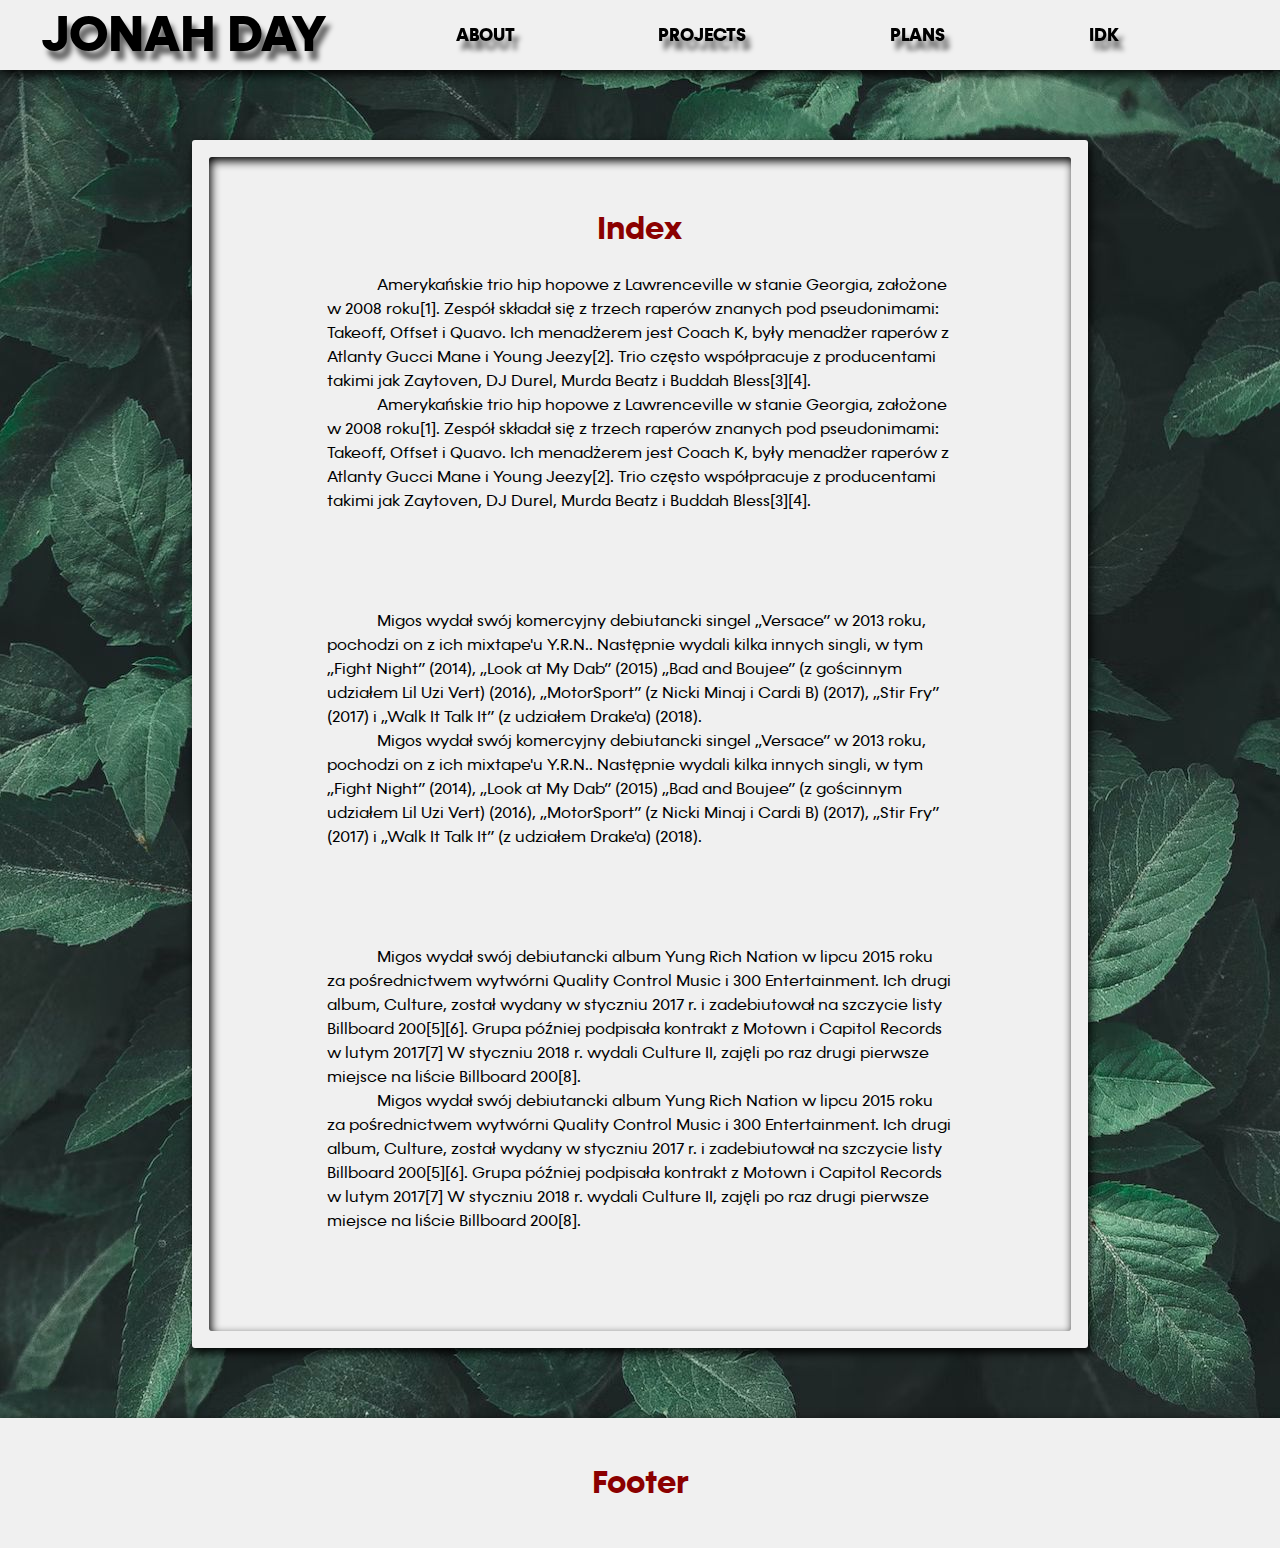
==== index.html @ 04c16305 "Reformatted styles and rough breakpoints for tablet" ====
<!DOCTYPE html>
<html lang="en">

<head>
  <meta charset="UTF-8">
  <meta http-equiv="X-UA-Compatible" content="IE=edge">
  <meta name="viewport" content="width=device-width, initial-scale=1.0, maximum-scale=1.0">
  <title>Jonah Day</title>
  <link rel="stylesheet" href="css/index-styles.css">
  <link rel="stylesheet" href="css/main-styles.css">
</head>

<body>
  <header class="main-header">
    <div class="background-layer"></div>
    <div class="menu-container">
      <ul class="menu">
        <li><a href="about.html">ABOUT</a></li>
        <li><a href="projects.html">PROJECTS</a></li>
        <li><a href="plans.html">PLANS</a></li>
        <li><a href="idk.html">IDK</a></li>
      </ul>
    </div>
    <div class="animated-cover-layer">
      <div class="animated-cover"></div>
      <div class="animated-buffer"></div>
    </div>
    <div class="animated-box-layer">
      <div class="animated-box"></div>
    </div>
    <div class="logo-container">
      <div class="logo"><a href="index.html">JONAH DAY</a></div>
    </div>
    <div class="dropdown-container">
        <button class="main-dropdown">
          <div class="drop-bar-1"></div>
          <div class="drop-bar-2"></div>
          <div class="drop-bar-3"></div>
        </button>
    </div>
  </header>  
  <div class="main-page">
    <div class="main-page-inner">
      <div class="main-page-content">
        <div class="first content-outer">
          <div class="first content-inner">
            <div class="first content">
              <h1>Index</h1>
              <p>     Amerykańskie trio hip hopowe z Lawrenceville w 
                stanie Georgia, założone w 2008 roku[1]. Zespół 
                składał się z trzech raperów znanych pod 
                pseudonimami: Takeoff, Offset i Quavo. Ich 
                menadżerem jest Coach K, były menadżer raperów 
                z Atlanty Gucci Mane i Young Jeezy[2]. Trio 
                często współpracuje z producentami takimi jak
                 Zaytoven, DJ Durel, Murda Beatz i Buddah 
                 Bless[3][4].
              </p>
              <p>     Amerykańskie trio hip hopowe z Lawrenceville w 
                stanie Georgia, założone w 2008 roku[1]. Zespół 
                składał się z trzech raperów znanych pod 
                pseudonimami: Takeoff, Offset i Quavo. Ich 
                menadżerem jest Coach K, były menadżer raperów 
                z Atlanty Gucci Mane i Young Jeezy[2]. Trio 
                często współpracuje z producentami takimi jak
                 Zaytoven, DJ Durel, Murda Beatz i Buddah 
                 Bless[3][4].
              </p>
            </div>
          </div>
        </div>  
        <div class="second content-outer">
          <div class="second content-inner">
            <div class="second content">
              <p>    Migos wydał swój komercyjny debiutancki
                 singel „Versace” w 2013 roku, pochodzi on z ich
                  mixtape'u Y.R.N.. Następnie
                   wydali kilka innych singli, w tym „Fight Night” 
                   (2014), „Look at My Dab” (2015) „Bad and Boujee” 
                   (z gościnnym udziałem Lil Uzi Vert) (2016), 
                   „MotorSport” (z Nicki Minaj i Cardi B) (2017), 
                   „Stir Fry” (2017) i „Walk It Talk It” (z 
                   udziałem Drake'a) (2018).
              </p>
              <p>     Migos wydał swój komercyjny debiutancki
                   singel „Versace” w 2013 roku, pochodzi on z ich
                    mixtape'u Y.R.N.. Następnie
                     wydali kilka innych singli, w tym „Fight Night” 
                     (2014), „Look at My Dab” (2015) „Bad and Boujee” 
                     (z gościnnym udziałem Lil Uzi Vert) (2016), 
                     „MotorSport” (z Nicki Minaj i Cardi B) (2017), 
                     „Stir Fry” (2017) i „Walk It Talk It” (z 
                     udziałem Drake'a) (2018). 
              </p>
            </div>
          </div>
        </div>  
        <div class="third content-outer">
          <div class="third content-inner">
            <div class="third content">
              <p>Migos wydał swój debiutancki album Yung Rich
                 Nation w lipcu 2015 roku za pośrednictwem 
                 wytwórni Quality Control Music i 300 Entertainment.
                  Ich drugi album, Culture, został wydany w styczniu
                   2017 r. i zadebiutował na szczycie listy Billboard 
                   200[5][6]. Grupa później podpisała kontrakt z Motown 
                   i Capitol Records w lutym 2017[7] W styczniu 2018 r. 
                   wydali Culture II, zajęli po raz drugi pierwsze 
                   miejsce na liście Billboard 200[8].
              </p>
              <p>    Migos wydał swój debiutancki album Yung Rich
                 Nation w lipcu 2015 roku za pośrednictwem 
                 wytwórni Quality Control Music i 300 Entertainment.
                  Ich drugi album, Culture, został wydany w styczniu
                   2017 r. i zadebiutował na szczycie listy Billboard 
                   200[5][6]. Grupa później podpisała kontrakt z Motown 
                   i Capitol Records w lutym 2017[7] W styczniu 2018 r. 
                   wydali Culture II, zajęli po raz drugi pierwsze 
                   miejsce na liście Billboard 200[8].
              </p>
            </div>
          </div>
        </div>  
      </div>
    </div>
  </div>  
  <footer class="main-footer">  
    <h1>Footer</h1>
  </footer>

  <script src="javascript/main-javascript.js"></script>
</body>

</html>
---- css/main-styles.css ----
* {
    margin: 0;
    padding: 0;
    box-sizing: border-box;
}

@font-face {
    font-family: sloth-extrabold;
    src: url(fonts/sloth/sloth_extrabold-webfont.woff2);
    font-display: fallback;
}

@font-face {
    font-family: sloth-light;
    src: url(fonts/sloth/sloth-light-webfont.woff2);
}

@font-face {
    font-family: sloth-regular;
    src: url(fonts/sloth/sloth-regular-webfont.woff2);
}

@font-face {
    font-family: sloth-semibold;
    src: url(fonts/sloth/sloth-semibold-webfont.woff2);
}

@font-face {
    font-family: sloth-bold;
    src: url(fonts/sloth/sloth_bold-webfont.woff2);
}


:root {

    --main-body-color: hsl(0, 0%, 94%);
    --transparent: hsl(0, 0%, 0%, 0);

    --header-text-color: hsl(0, 0%, 0%);
    --body-text-color: hsl(0, 0%, 0%);

    --main-shadow-color: hsl(0, 0%, 0%);
    --header-shadow-color: 	hsl(0, 0%, 41%);

    --header-height: 70px;
    
    --dropdown-box-width: 54px;
    transition: --dropdown-box-width 0.3s cubic-bezier(0.44, 0.21, 0, 1);
    --dropdown-buffer-width: 70px;


    --shadow-sway: 9px;
    --main-shadow: 4px;

    font-size: 16px;
}

body {
    display: flex;
    align-items: center;
    flex-direction: column;

    background: url(../images/leaves-background-light.jpg);

    font-family: "sloth-regular", "Helvatica", "Arial", sans-serif;
    font-size: 16px;
    line-height: 1.5;
}

h1 {
    font-family: "sloth-bold", "Helvatica", "Arial", sans-serif;
}

p {
    text-indent: 5ch;
}

.main-header {
    position: fixed;
    height: var(--header-height);
    width: 100%;
}

.main-header a:link {
    text-decoration: none;
    list-style: none;
    color: var(--header-text-color);
}

.main-header a:visited {
    color: var(--header-text-color);
}

.background-layer {
    display: flex;
    position: fixed;
    width: 100%;
    height: var(--header-height);
    background: var(--main-body-color);
    box-shadow: 2px var(--main-shadow) 10px var(--main-shadow-color);
}

.menu-container {
    display: flex;
    position: fixed;
    width: 100%;
    height: var(--header-height);
    align-items: center;

    z-index: 5;
}

.menu {
    width: 65%;
    display: flex;
    justify-content: space-between;
    flex-direction: row;
    align-items: center;
    margin-left: 5.5%;
}

.menu > li {
    list-style: none;
    font-family: "sloth-extrabold";
    font-size: 15px;
    text-shadow: 5px var(--shadow-sway) 5px var(--header-shadow-color);

}

.animated-cover-layer {
    display: flex;
    position: fixed;
    width: 100%;
    justify-content: right;
    align-items: center;
    height: var(--header-height);

    z-index: 10;
    pointer-events: none;
}

.animated-cover {
    width: 100%;
    height: 100%;
    margin-right: var(--dropdown-box-width);
    transition: margin-right 0.4s cubic-bezier(0.44, 0.21, 0, 1.1);

    background: var(--main-body-color);
}


.animated-buffer {
    width: var(--dropdown-buffer-width);
}

.animated-box-layer {
    display: flex;
    position: fixed;
    width: 100%;
    justify-content: right;
    align-items: center;
    height: var(--header-height);

    z-index: 15;
    pointer-events: none;
}

.animated-box {
    width: var(--dropdown-box-width);
    transition: width 0.4s cubic-bezier(0.44, 0.21, 0, 1);
    height: 46px;
    margin-right: 45px;
    margin-left: 12px;
    border-radius: 3px;
    
    background: var(--transparent);
    box-shadow: inset 2px var(--main-shadow) 10px var(--main-shadow-color),
                0 0 0 10px var(--main-body-color);
                
}

.logo-container {
    position: fixed;
    display: flex;
    height: var(--header-height);
    justify-content: left;
    align-items: center;
    width: 100%;

    z-index: 20;

    visibility: visible;
    opacity: 1;
    transition: opacity .2s cubic-bezier(.97, .01, .83, .67);
}

.logo {
    margin: 0rem 0rem 0rem 1.3rem;

    width: auto;

    font-family: "sloth-extrabold";
    font-size: 40px;

    text-shadow: 5px var(--shadow-sway) 5px var(--header-shadow-color);
}

.dropdown-container {
    position: fixed;
    display: flex;
    height: var(--header-height);
    width: 100%;

    justify-content: right;
    align-items: center;

    z-index: 25;
    pointer-events: none;
}

.main-dropdown {
    margin-right: 50px;
    width: 41.5px;
    cursor: pointer;
    border: none;
    background: none;
    pointer-events: all;
}

.drop-bar-1, .drop-bar-2, .drop-bar-3 {
    width: 31.5px;
    height: 4px;
    margin: 4px;
    background: var(--header-text-color);

    box-shadow: 5px var(--shadow-sway) 5px var(--header-shadow-color);

}


.main-page {
    display: flex;
    justify-content: center;
    align-items: center;
    width: 100%;
    height: auto;

    margin-top: 140px;
    margin-bottom: 70px;

}

.main-page-content {
    display: flex;
    width: 100%;
    align-items: center;
    justify-content: center;
    flex-direction: column;
}

.content-outer {
    display: flex;
    align-items: center;
    justify-content: center;
    height: auto;
    width: 100%;
    
    margin-bottom:150px;
    background: var(--main-body-color);

    box-shadow: 2px 6px 10px var(--main-shadow-color),
                2px -1px 10px var(--main-shadow-color);
}

.content-outer:last-of-type {
    margin-bottom: 0;
}

.content-inner {
    display: flex;
    align-items: center;
    justify-content: center;
    height: auto;
    width: 100%;

    border-radius: 3px;
    margin-top: 12px;
    margin-bottom: 12px;
    box-shadow: inset 2px var(--main-shadow) 10px var(--main-shadow-color);

    
    background: var(--main-body-color);
}

.content {
    display: flex;
    align-items: center;
    justify-content: center;
    flex-direction: column;
    height: auto;
    width: 100%;
    padding: 30px;

    border-radius: 3px;
    margin-top: 18px;
    margin-bottom: 18px;
    box-shadow: 2px var(--main-shadow) 10px var(--main-shadow-color);

    
    background: var(--main-body-color);

}

.content > h1 {
    margin-bottom: 20px;
}

.main-footer {
    display: flex;

    align-items: center;
    justify-content: center;
    height: 130px;
    width: 100%;


    background: var(--main-body-color);
    box-shadow: 2px var(--main-shadow) 10px var(--main-shadow-color);
}



/* mobile */
@media only screen and (max-width: 640px) {

    h1 {
        color:aqua;
    }

}

/* tablet */
@media only screen and (min-width: 641px) and (max-width: 1024px) {

    h1 {
        color: purple;
    }



    .main-page {
        width: 80%;
        background: var(--main-body-color);

        border-radius: 3px;

        box-shadow: 2px var(--main-shadow) 10px var(--main-shadow-color);
    }

    .main-page-inner {
        display: flex;
        align-items: center;
        justify-content: center;

        border-radius: 3px;
        background: var(--main-body-color);

        margin: 17px;
        padding: 50px;
        padding-top: 0px;

        box-shadow: inset 2px var(--main-shadow) 10px var(--main-shadow-color);
    }

    .content-inner, .content-outer {
        background: none;
        margin: 0;
        box-shadow: none;
        border-radius: 3px;

    }

    .content {
        width: 90%;
        box-shadow: none;
    }


}

/* desktop */
@media only screen and (min-width: 1025px) {

    h1 {
        color: darkred;
    }



    .animated-cover-layer, .animated-box-layer, .dropdown-container {
        visibility: hidden;
    }

    .logo-container {
        align-items: left;
        width: 35%;
    }

    .logo {
        margin: 0rem 0rem 0rem 2.6rem;
        font-size: 50px;
    }

    .logo:hover {
        text-shadow: 5px var(--shadow-sway) 5px var(--header-shadow-color),
                     5px var(--shadow-sway) 2px var(--header-shadow-color);
    }

    .menu-container {
        justify-content: flex-end;
    }

    .menu {
        width: 70%;
        justify-content: space-around;
    }

    .menu > li {
        font-size: 18px;
    }

    .menu > li:hover {
        text-shadow: 5px var(--shadow-sway) 5px var(--header-shadow-color),
                     5px var(--shadow-sway) 2px var(--header-shadow-color);
    }


    .menu >li:last-of-type {
        margin-right: 10%;
    }

    .animated-box {
        margin-left: 17px;
    }

    .main-page {
        width: 70%;
        background: var(--main-body-color);

        border-radius: 3px;

        box-shadow: 2px var(--main-shadow) 10px var(--main-shadow-color);
    }

    .main-page-inner {
        display: flex;
        align-items: center;
        justify-content: center;

        border-radius: 3px;
        background: var(--main-body-color);

        margin: 17px;
        padding: 50px;
        padding-top: 0;

        box-shadow: inset 2px var(--main-shadow) 10px var(--main-shadow-color);
    }

    .content-inner, .content-outer {
        background: none;
        margin: 0;
        box-shadow: none;
        border-radius: 3px;

    }

    .content {
        width: 90%;
        box-shadow: none;
    }

}

/* big desktop */
@media only screen and (min-width: 1401px) and (max-width: 1919px) {

    h1 {
        color:grey;
    }

}

/* massive desktop */
@media only screen and (min-width: 1920px) {

    h1 {
        color:pink;
    }


}
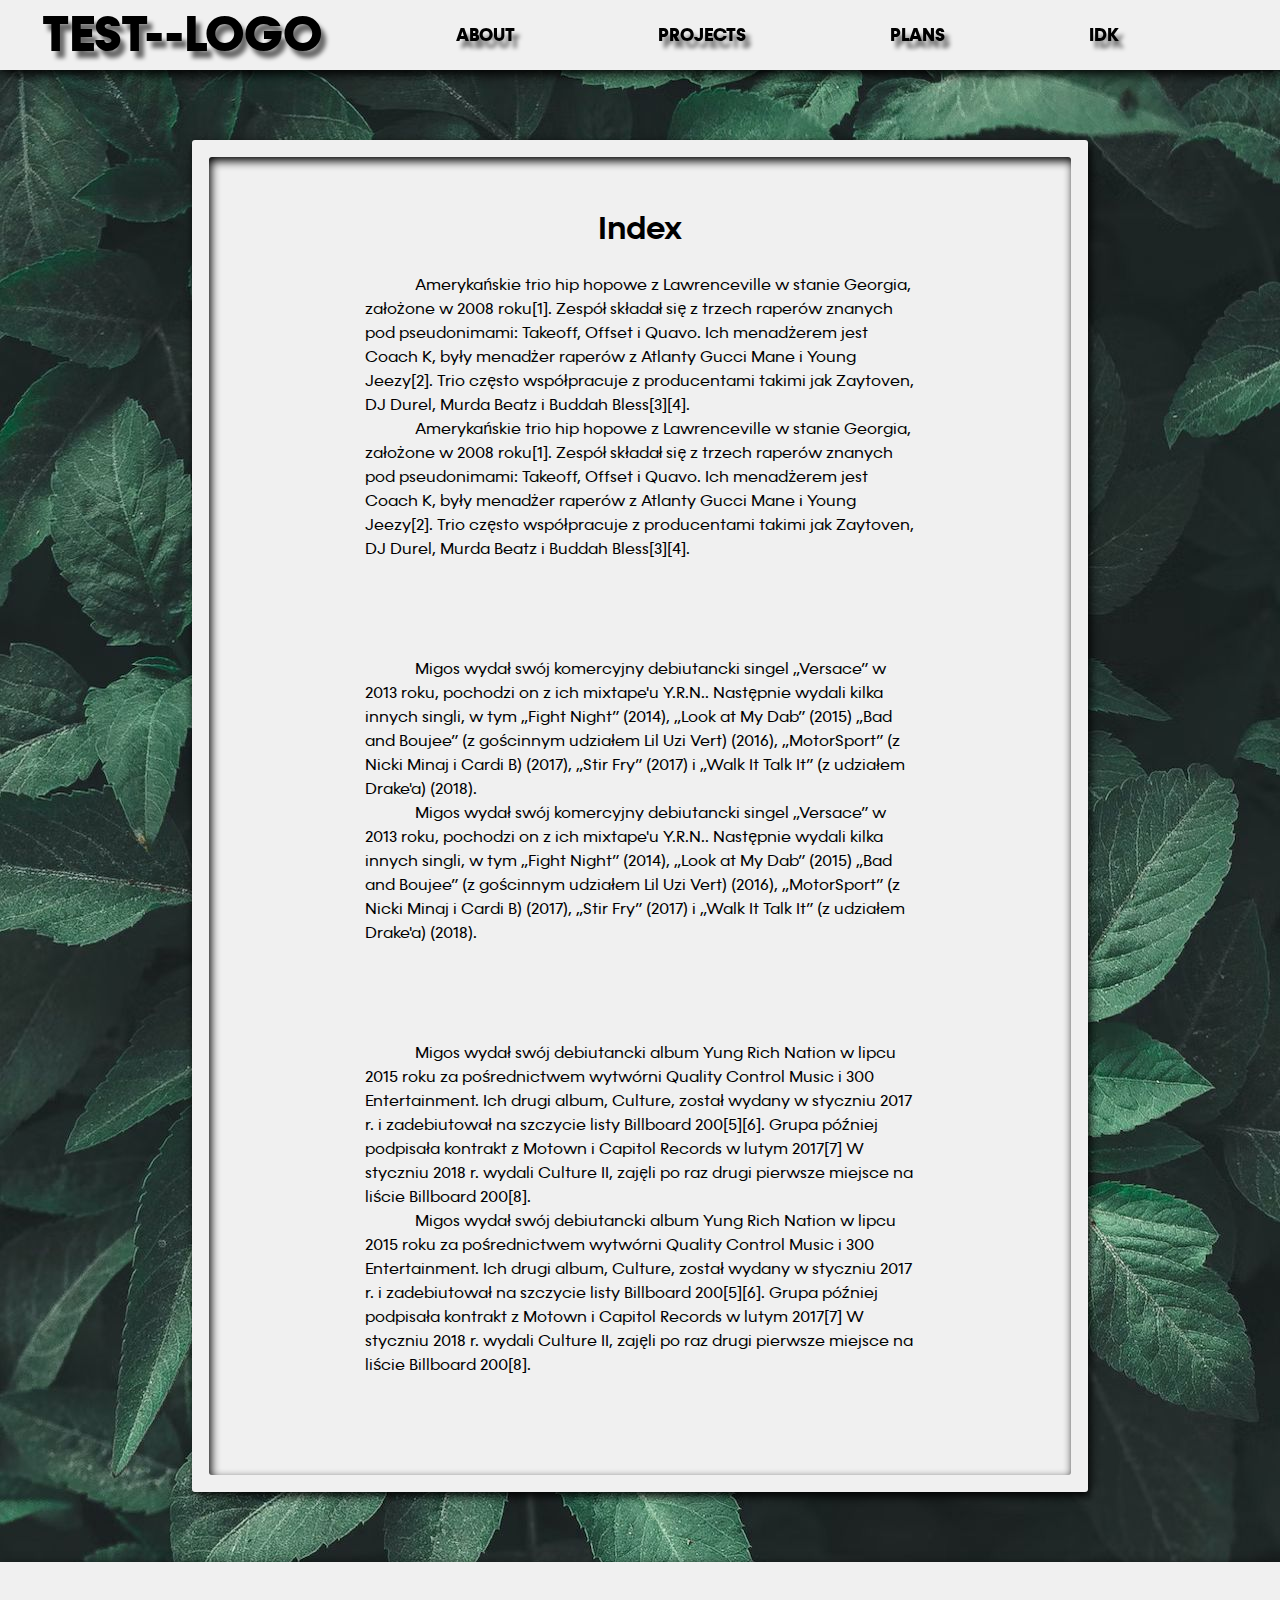
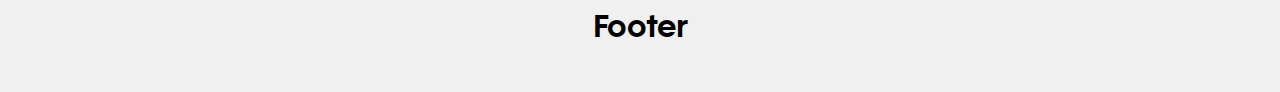
==== commit 60fed709: "added favicons" ====
--- a/index.html
+++ b/index.html
@@ -8,6 +8,15 @@
   <title>Jonah Day</title>
   <link rel="stylesheet" href="css/index-styles.css">
   <link rel="stylesheet" href="css/main-styles.css">
+
+  <link rel="icon" type="png" href="favicons/pw-fav-16.ico" sizes="16x16">
+  <link rel="icon" type="png" href="favicons/pw-fav-32.ico" sizes="32x32">
+  <link rel="icon" type="png" href="favicons/pw-fav-16.png" sizes="16x16">
+  <link rel="icon" type="png" href="favicons/pw-fav-32.png" sizes="32x32">
+  <link rel="icon" type="png" href="favicons/pw-fav-48.png" sizes="48x48">
+  <link rel="icon" type="png" href="favicons/pw-fav-64.png" sizes="64x64">
+  <link rel="icon" type="png" href="favicons/pw-fav-128.png" sizes="128x128">
+  
 </head>
 
 <body>
@@ -29,7 +38,7 @@
       <div class="animated-box"></div>
     </div>
     <div class="logo-container">
-      <div class="logo"><a href="index.html">JONAH DAY</a></div>
+      <div class="logo"><a href="index.html">TEST--LOGO</a></div>
     </div>
     <div class="dropdown-container">
         <button class="main-dropdown">
--- a/css/main-styles.css
+++ b/css/main-styles.css
@@ -49,8 +49,8 @@
     --dropdown-buffer-width: 70px;
 
 
-    --shadow-sway: 9px;
-    --main-shadow: 4px;
+    --header-sway: 7px;
+    --main-sway: 4px;
 
     font-size: 16px;
 }
@@ -67,8 +67,9 @@
     line-height: 1.5;
 }
 
+
 h1 {
-    font-family: "sloth-bold", "Helvatica", "Arial", sans-serif;
+    font-family: "sloth-semibold", "Helvatica", "Arial", sans-serif;
 }
 
 p {
@@ -97,7 +98,7 @@
     width: 100%;
     height: var(--header-height);
     background: var(--main-body-color);
-    box-shadow: 2px var(--main-shadow) 10px var(--main-shadow-color);
+    box-shadow: 2px var(--main-sway) 10px var(--main-shadow-color);
 }
 
 .menu-container {
@@ -123,7 +124,7 @@
     list-style: none;
     font-family: "sloth-extrabold";
     font-size: 15px;
-    text-shadow: 5px var(--shadow-sway) 5px var(--header-shadow-color);
+    text-shadow: 5px var(--header-sway) 4.5px var(--header-shadow-color);
 
 }
 
@@ -174,7 +175,7 @@
     border-radius: 3px;
     
     background: var(--transparent);
-    box-shadow: inset 2px var(--main-shadow) 10px var(--main-shadow-color),
+    box-shadow: inset 2px var(--main-sway) 10px var(--main-shadow-color),
                 0 0 0 10px var(--main-body-color);
                 
 }
@@ -202,7 +203,7 @@
     font-family: "sloth-extrabold";
     font-size: 40px;
 
-    text-shadow: 5px var(--shadow-sway) 5px var(--header-shadow-color);
+    text-shadow: 5px var(--header-sway) 4.5px var(--header-shadow-color);
 }
 
 .dropdown-container {
@@ -233,7 +234,7 @@
     margin: 4px;
     background: var(--header-text-color);
 
-    box-shadow: 5px var(--shadow-sway) 5px var(--header-shadow-color);
+    box-shadow: 5px var(--header-sway) 4px var(--header-shadow-color);
 
 }
 
@@ -266,10 +267,7 @@
     width: 100%;
     
     margin-bottom:150px;
-    background: var(--main-body-color);
-
-    box-shadow: 2px 6px 10px var(--main-shadow-color),
-                2px -1px 10px var(--main-shadow-color);
+   
 }
 
 .content-outer:last-of-type {
@@ -283,13 +281,6 @@
     height: auto;
     width: 100%;
 
-    border-radius: 3px;
-    margin-top: 12px;
-    margin-bottom: 12px;
-    box-shadow: inset 2px var(--main-shadow) 10px var(--main-shadow-color);
-
-    
-    background: var(--main-body-color);
 }
 
 .content {
@@ -304,7 +295,9 @@
     border-radius: 3px;
     margin-top: 18px;
     margin-bottom: 18px;
-    box-shadow: 2px var(--main-shadow) 10px var(--main-shadow-color);
+    box-shadow: 2px var(--main-sway) 10px var(--main-shadow-color),
+                2px 2px 5px var(--main-shadow-color),
+                2px -2px 5px var(--main-shadow-color);
 
     
     background: var(--main-body-color);
@@ -325,7 +318,7 @@
 
 
     background: var(--main-body-color);
-    box-shadow: 2px var(--main-shadow) 10px var(--main-shadow-color);
+    box-shadow: 2px var(--main-sway) 10px var(--main-shadow-color);
 }
 
 
@@ -333,20 +326,10 @@
 /* mobile */
 @media only screen and (max-width: 640px) {
 
-    h1 {
-        color:aqua;
-    }
-
 }
 
 /* tablet */
 @media only screen and (min-width: 641px) and (max-width: 1024px) {
-
-    h1 {
-        color: purple;
-    }
-
-
 
     .main-page {
         width: 80%;
@@ -354,7 +337,7 @@
 
         border-radius: 3px;
 
-        box-shadow: 2px var(--main-shadow) 10px var(--main-shadow-color);
+        box-shadow: 2px var(--main-sway) 10px var(--main-shadow-color);
     }
 
     .main-page-inner {
@@ -369,7 +352,7 @@
         padding: 50px;
         padding-top: 0px;
 
-        box-shadow: inset 2px var(--main-shadow) 10px var(--main-shadow-color);
+        box-shadow: inset 2px var(--main-sway) 10px var(--main-shadow-color);
     }
 
     .content-inner, .content-outer {
@@ -391,12 +374,6 @@
 /* desktop */
 @media only screen and (min-width: 1025px) {
 
-    h1 {
-        color: darkred;
-    }
-
-
-
     .animated-cover-layer, .animated-box-layer, .dropdown-container {
         visibility: hidden;
     }
@@ -412,8 +389,8 @@
     }
 
     .logo:hover {
-        text-shadow: 5px var(--shadow-sway) 5px var(--header-shadow-color),
-                     5px var(--shadow-sway) 2px var(--header-shadow-color);
+        text-shadow: 5px var(--header-sway) 4px var(--header-shadow-color),
+                     5px var(--header-sway) 2px var(--header-shadow-color);
     }
 
     .menu-container {
@@ -430,8 +407,8 @@
     }
 
     .menu > li:hover {
-        text-shadow: 5px var(--shadow-sway) 5px var(--header-shadow-color),
-                     5px var(--shadow-sway) 2px var(--header-shadow-color);
+        text-shadow: 5px var(--header-sway) 4px var(--header-shadow-color),
+                     5px var(--header-sway) 2px var(--header-shadow-color);
     }
 
 
@@ -449,7 +426,7 @@
 
         border-radius: 3px;
 
-        box-shadow: 2px var(--main-shadow) 10px var(--main-shadow-color);
+        box-shadow: 2px var(--main-sway) 10px var(--main-shadow-color);
     }
 
     .main-page-inner {
@@ -464,7 +441,7 @@
         padding: 50px;
         padding-top: 0;
 
-        box-shadow: inset 2px var(--main-shadow) 10px var(--main-shadow-color);
+        box-shadow: inset 2px var(--main-sway) 10px var(--main-shadow-color);
     }
 
     .content-inner, .content-outer {
@@ -476,27 +453,8 @@
     }
 
     .content {
-        width: 90%;
+        width: 80%;
         box-shadow: none;
     }
 
 }
-
-/* big desktop */
-@media only screen and (min-width: 1401px) and (max-width: 1919px) {
-
-    h1 {
-        color:grey;
-    }
-
-}
-
-/* massive desktop */
-@media only screen and (min-width: 1920px) {
-
-    h1 {
-        color:pink;
-    }
-
-
-}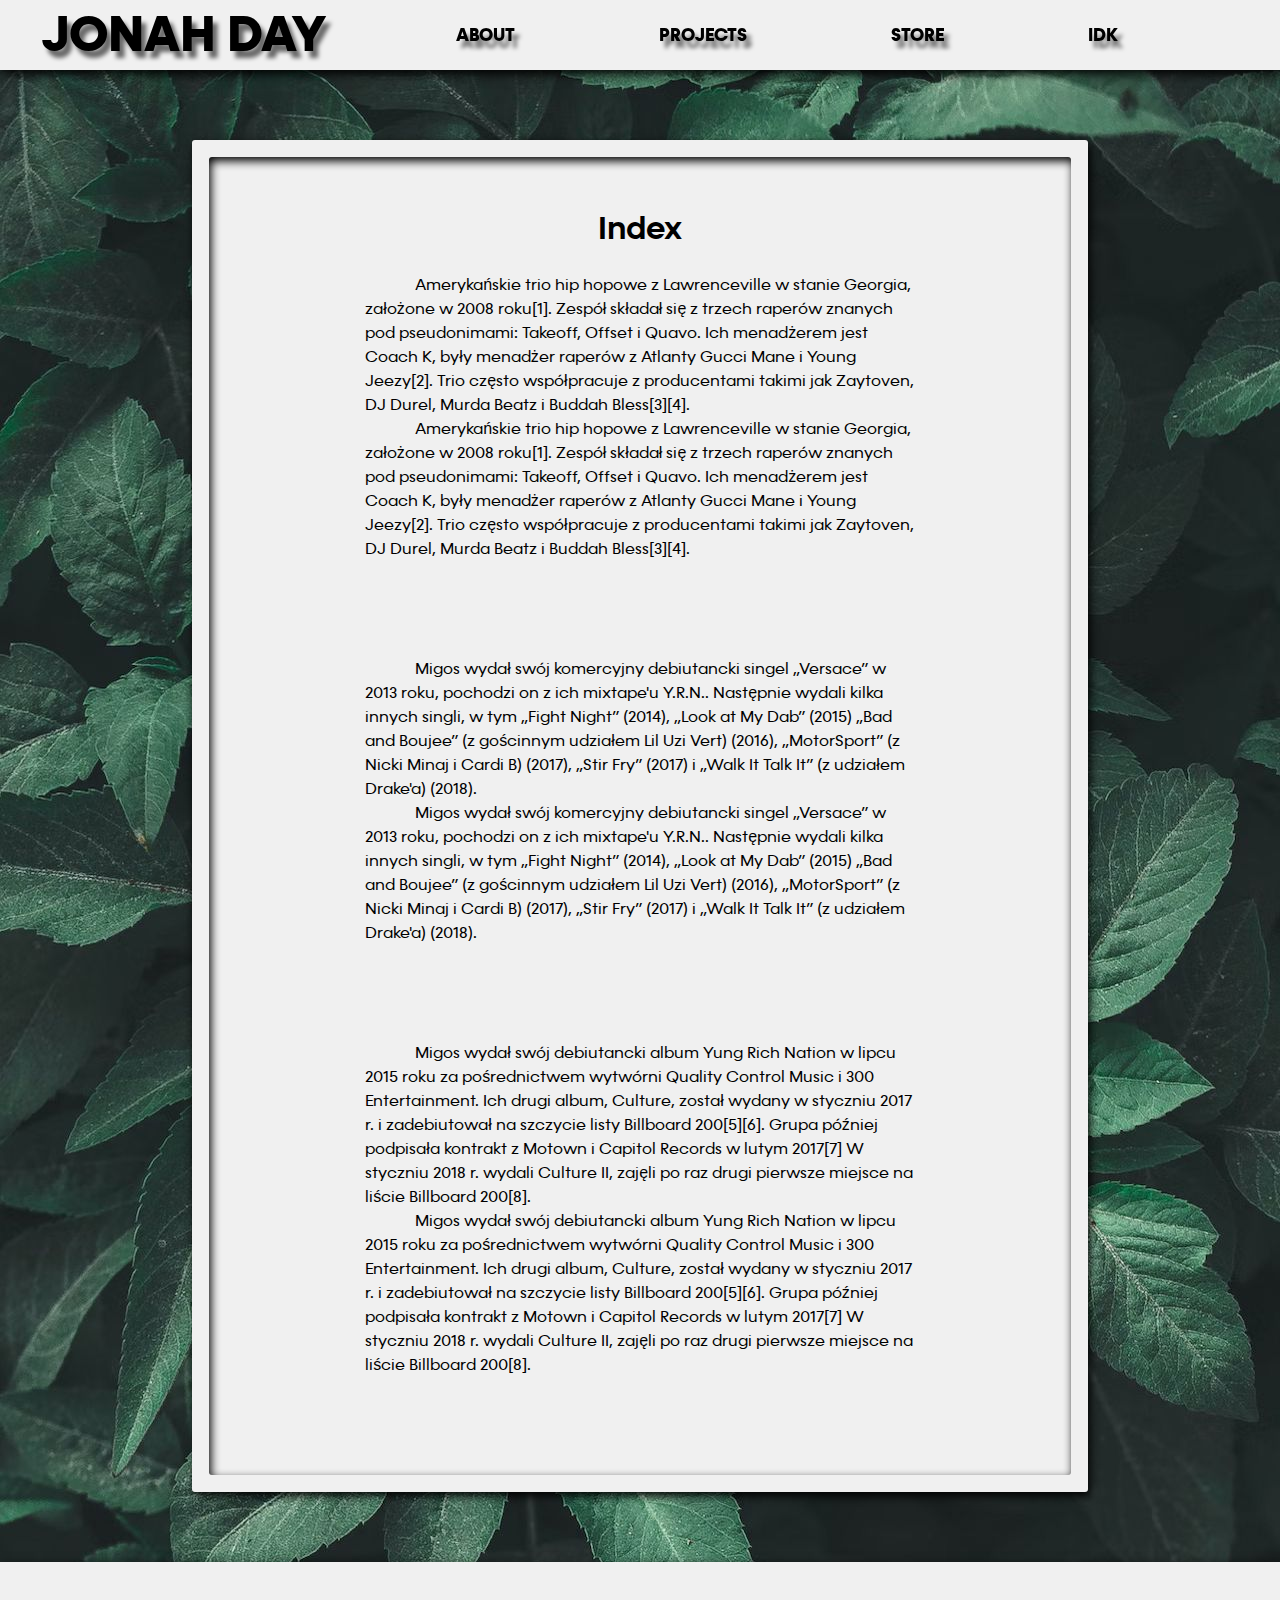
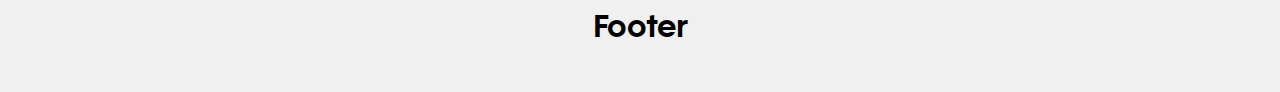
==== commit 3b5768c6: "Changed plans page to store page" ====
--- a/index.html
+++ b/index.html
@@ -26,7 +26,7 @@
       <ul class="menu">
         <li><a href="about.html">ABOUT</a></li>
         <li><a href="projects.html">PROJECTS</a></li>
-        <li><a href="plans.html">PLANS</a></li>
+        <li><a href="store.html">STORE</a></li>
         <li><a href="idk.html">IDK</a></li>
       </ul>
     </div>
@@ -38,7 +38,7 @@
       <div class="animated-box"></div>
     </div>
     <div class="logo-container">
-      <div class="logo"><a href="index.html">TEST--LOGO</a></div>
+      <div class="logo"><a href="index.html">JONAH DAY</a></div>
     </div>
     <div class="dropdown-container">
         <button class="main-dropdown">
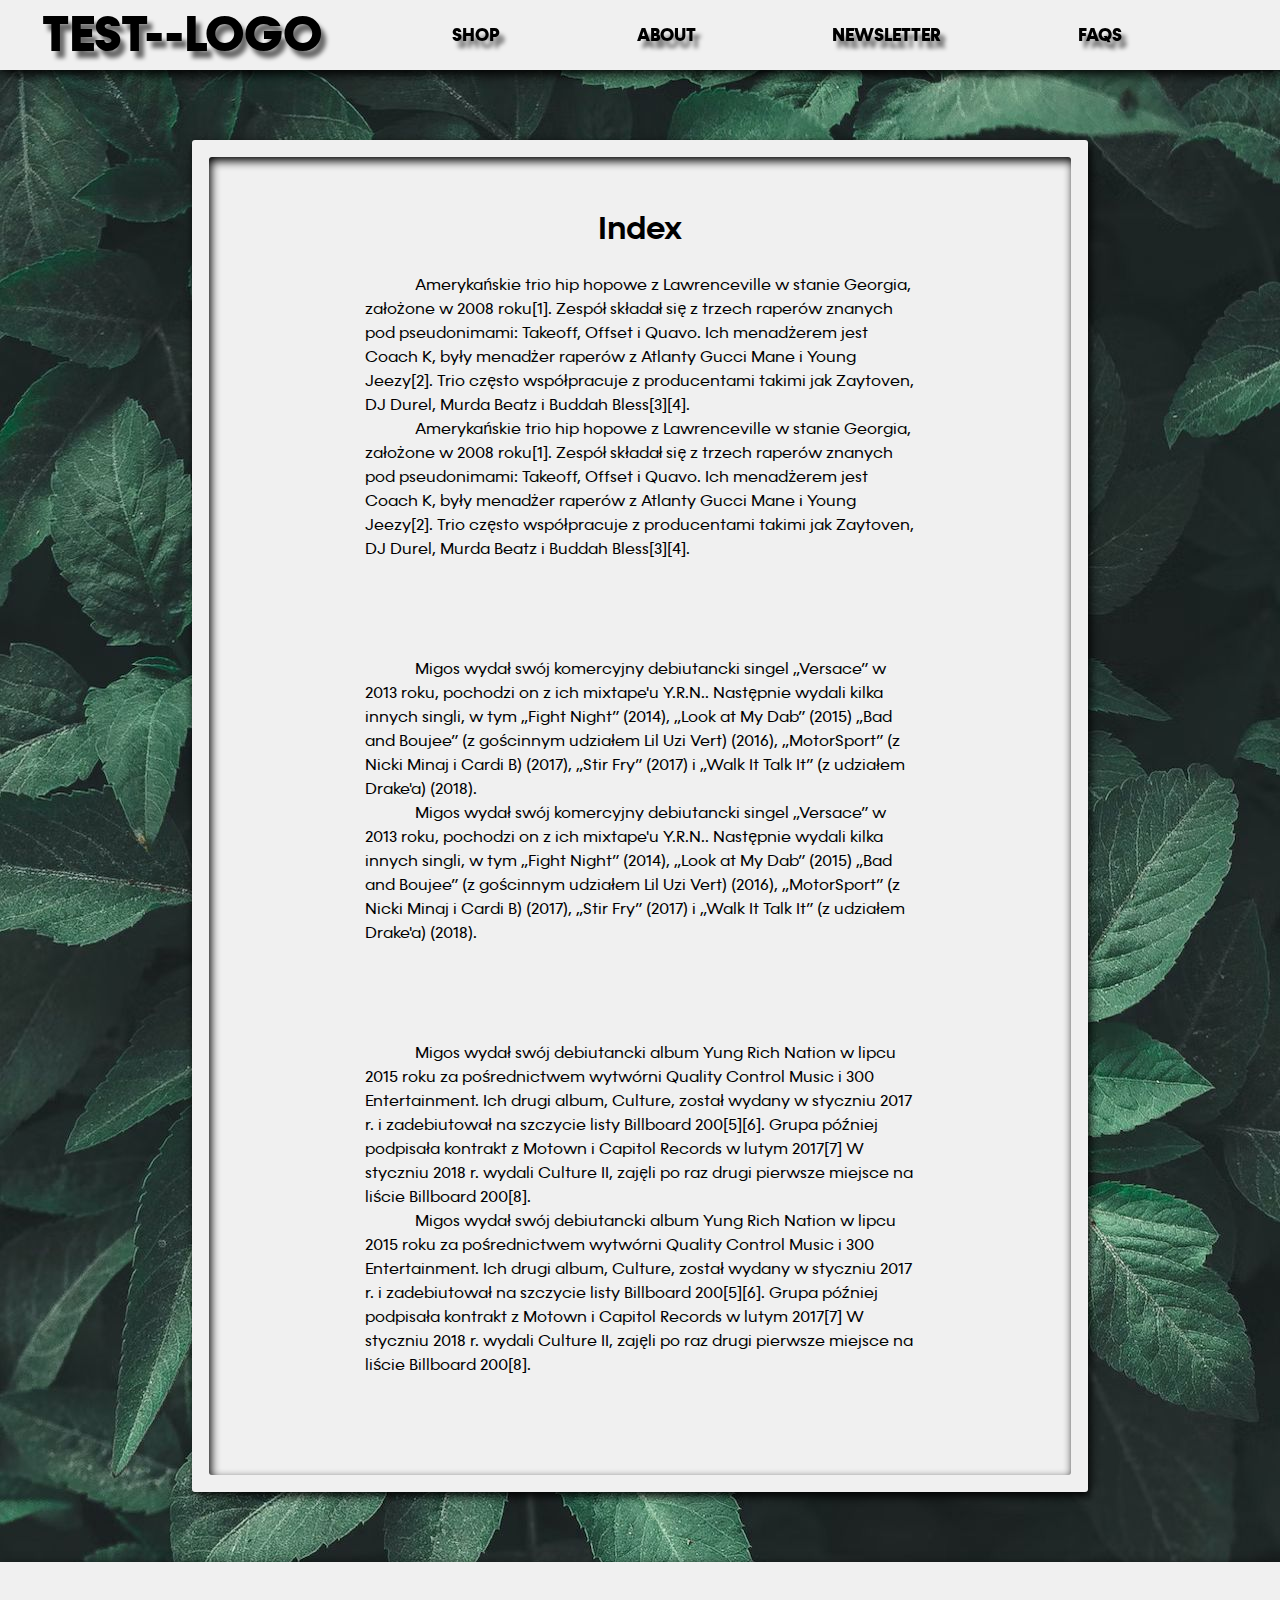
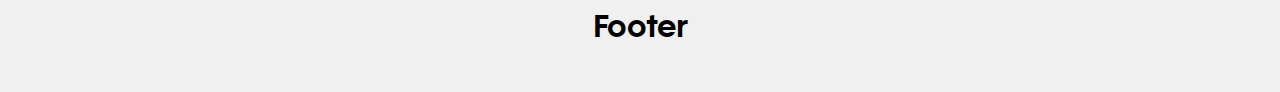
==== commit 9afaa555: "final minor changes" ====
--- a/index.html
+++ b/index.html
@@ -24,10 +24,10 @@
     <div class="background-layer"></div>
     <div class="menu-container">
       <ul class="menu">
-        <li><a href="about.html">ABOUT</a></li>
-        <li><a href="projects.html">PROJECTS</a></li>
-        <li><a href="store.html">STORE</a></li>
-        <li><a href="idk.html">IDK</a></li>
+        <li><a href="about.html">SHOP</a></li>
+        <li><a href="projects.html">ABOUT</a></li>
+        <li><a href="store.html">NEWSLETTER</a></li>
+        <li><a href="idk.html">FAQS</a></li>
       </ul>
     </div>
     <div class="animated-cover-layer">
@@ -38,7 +38,7 @@
       <div class="animated-box"></div>
     </div>
     <div class="logo-container">
-      <div class="logo"><a href="index.html">JONAH DAY</a></div>
+      <div class="logo"><a href="index.html">TEST--LOGO</a></div>
     </div>
     <div class="dropdown-container">
         <button class="main-dropdown">
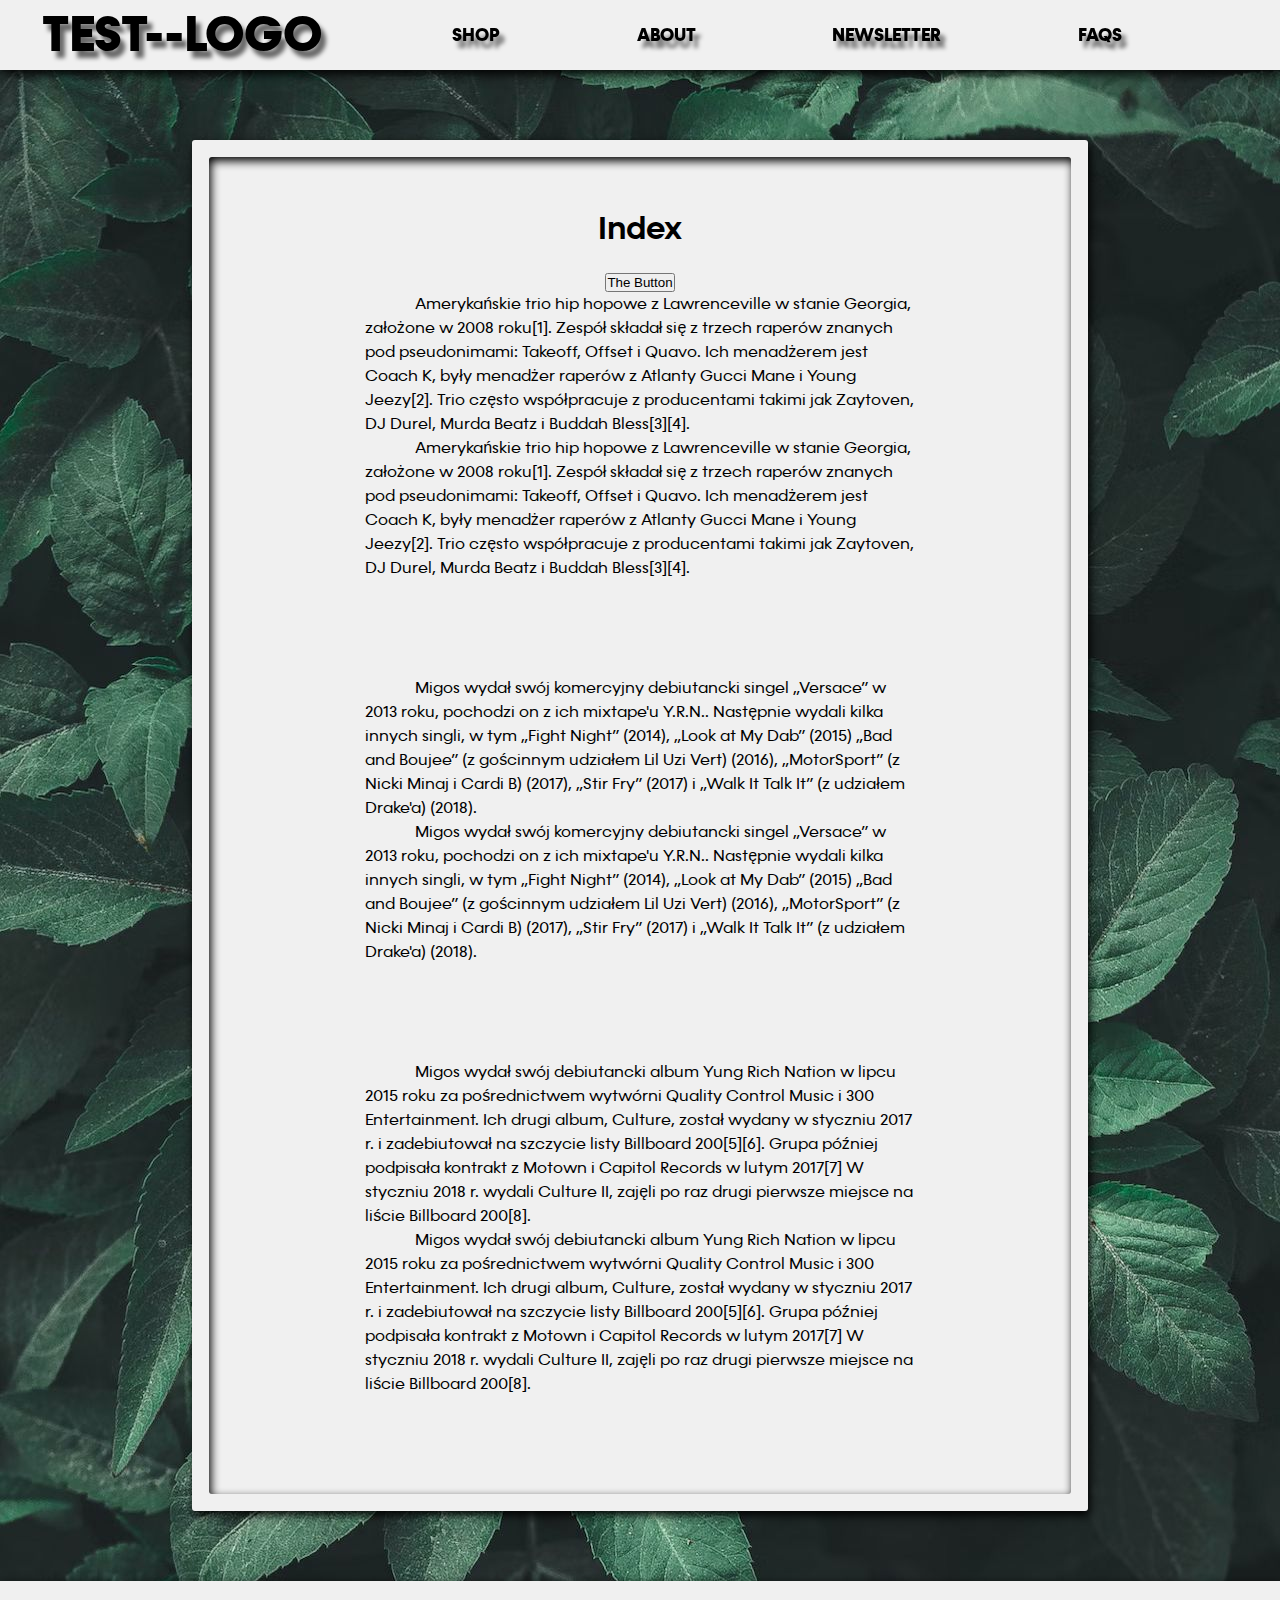
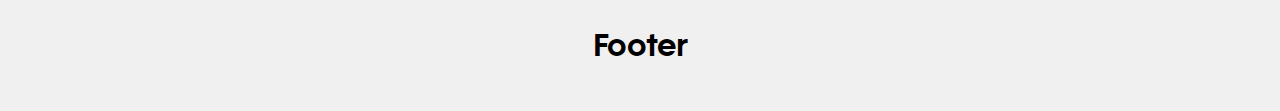
==== commit 6133ab41: "Began restructuring html and shadow js" ====
--- a/index.html
+++ b/index.html
@@ -22,29 +22,29 @@
 <body>
   <header class="main-header">
     <div class="background-layer"></div>
-    <div class="menu-container">
+    <div class="menu-container  header-shadow">
       <ul class="menu">
-        <li><a href="about.html">SHOP</a></li>
-        <li><a href="projects.html">ABOUT</a></li>
-        <li><a href="store.html">NEWSLETTER</a></li>
-        <li><a href="idk.html">FAQS</a></li>
+        <li class="shadow-text"><a href="about.html">SHOP</a></li>
+        <li class="shadow-text"><a href="projects.html">ABOUT</a></li>
+        <li class="shadow-text"><a href="store.html">NEWSLETTER</a></li>
+        <li class="shadow-text"><a href="idk.html">FAQS</a></li>
       </ul>
     </div>
     <div class="animated-cover-layer">
       <div class="animated-cover"></div>
       <div class="animated-buffer"></div>
     </div>
-    <div class="animated-box-layer">
-      <div class="animated-box"></div>
+    <div class="animated-box-layer  header-shadow">
+      <div class="animated-box  shadow-box-inset"></div>
     </div>
-    <div class="logo-container">
-      <div class="logo"><a href="index.html">TEST--LOGO</a></div>
+    <div class="logo-container  header-shadow">
+      <div class="logo  shadow-text"><a href="index.html">TEST--LOGO</a></div>
     </div>
-    <div class="dropdown-container">
+    <div class="dropdown-container header-shadow header-practice">
         <button class="main-dropdown">
-          <div class="drop-bar-1"></div>
-          <div class="drop-bar-2"></div>
-          <div class="drop-bar-3"></div>
+          <div class="drop-bar-1  shadow-box  practice-box"></div>
+          <div class="drop-bar-2  shadow-box  practice-box"></div>
+          <div class="drop-bar-3  shadow-box  practice-box"></div>
         </button>
     </div>
   </header>  
@@ -55,6 +55,7 @@
           <div class="first content-inner">
             <div class="first content">
               <h1>Index</h1>
+              <button id="theButton">The Button</button>
               <p>     Amerykańskie trio hip hopowe z Lawrenceville w 
                 stanie Georgia, założone w 2008 roku[1]. Zespół 
                 składał się z trzech raperów znanych pod 
--- a/css/main-styles.css
+++ b/css/main-styles.css
@@ -98,7 +98,8 @@
     width: 100%;
     height: var(--header-height);
     background: var(--main-body-color);
-    box-shadow: 2px var(--main-sway) 10px var(--main-shadow-color);
+    box-shadow: 0 -2px 0 var(--main-body-color),
+                2px var(--main-sway) 10px var(--main-shadow-color);
 }
 
 .menu-container {
@@ -142,7 +143,7 @@
 
 .animated-cover {
     width: 100%;
-    height: 100%;
+    height: 90%;
     margin-right: var(--dropdown-box-width);
     transition: margin-right 0.4s cubic-bezier(0.44, 0.21, 0, 1.1);
 
@@ -189,7 +190,7 @@
     width: 100%;
 
     z-index: 20;
-
+    
     visibility: visible;
     opacity: 1;
     transition: opacity .2s cubic-bezier(.97, .01, .83, .67);
@@ -234,7 +235,8 @@
     margin: 4px;
     background: var(--header-text-color);
 
-    box-shadow: 5px var(--header-sway) 4px var(--header-shadow-color);
+    /* box-shadow: 5px var(--header-sway) 4px var(--header-shadow-color);
+    FOR THE PRACTICE SHADOW*/
 
 }
 
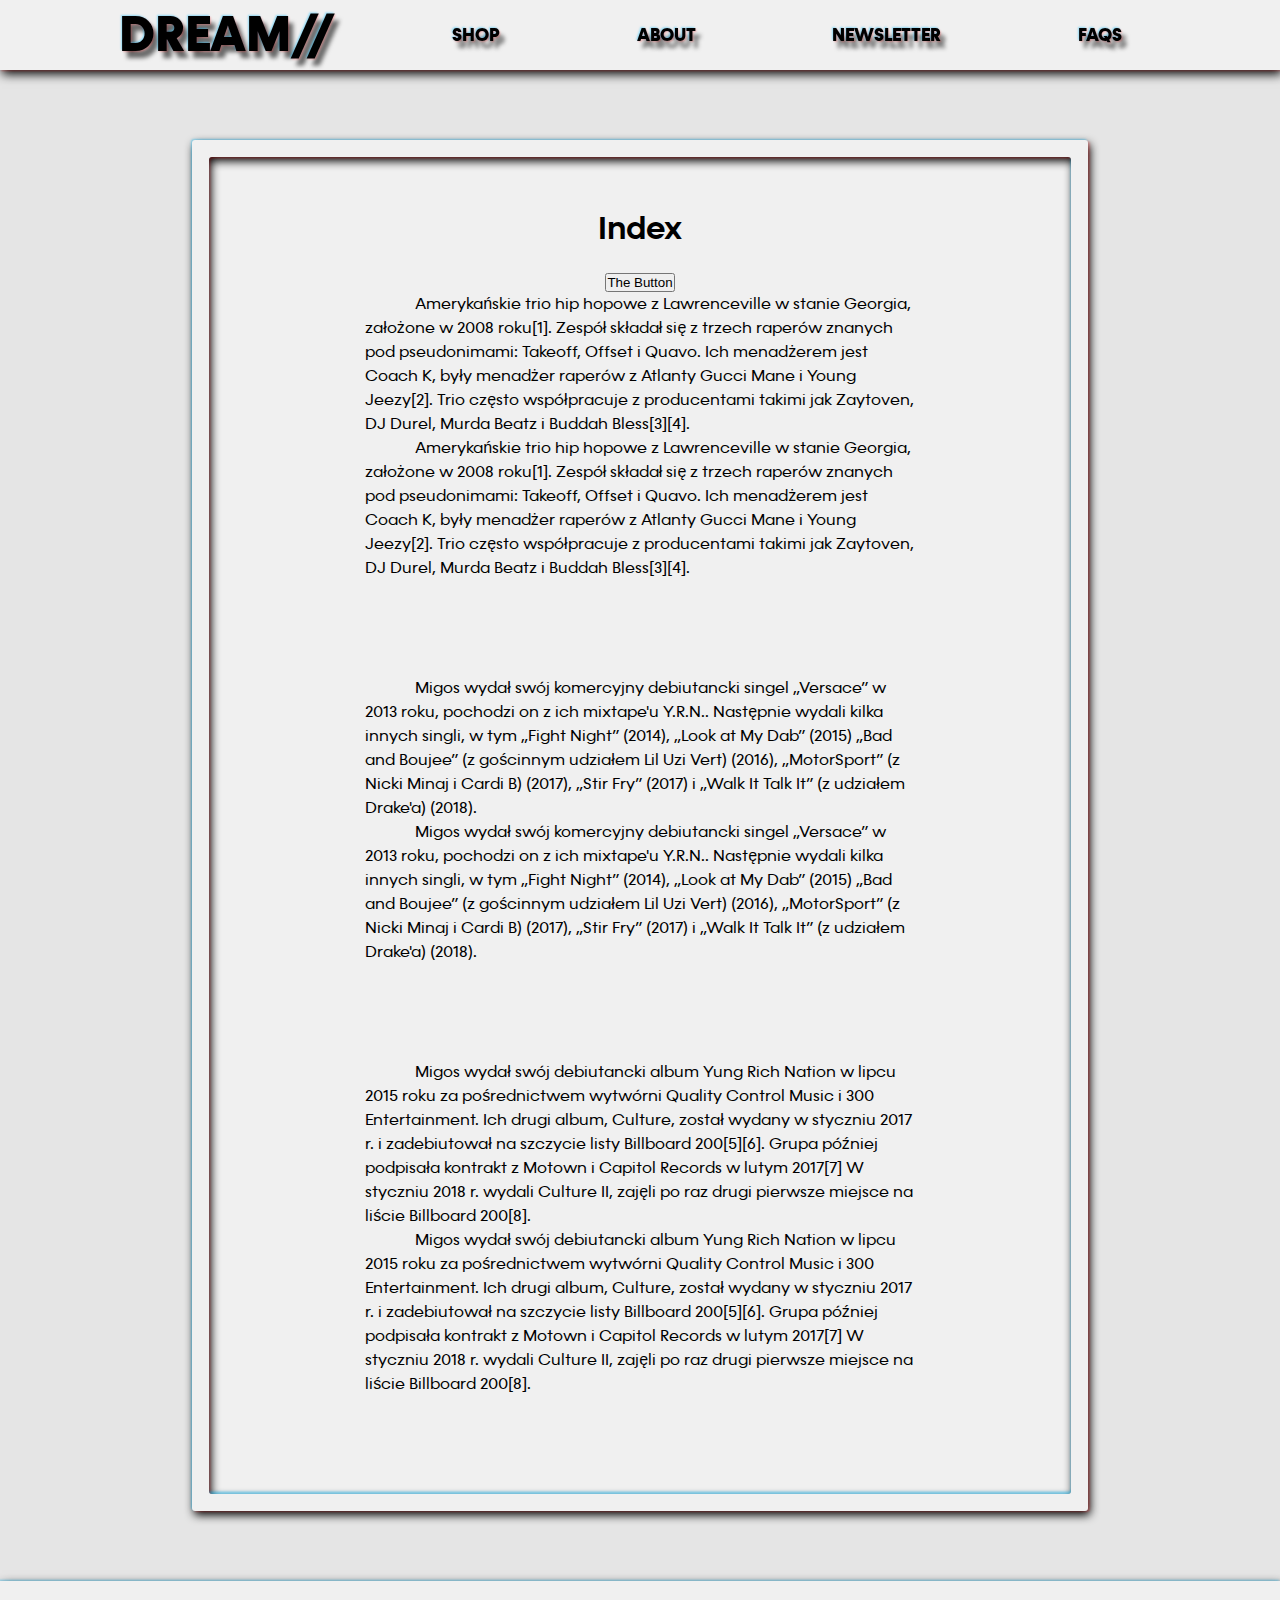
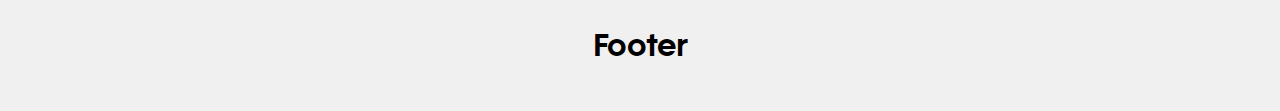
==== commit 0885b429: "further testing with aesthetics" ====
--- a/index.html
+++ b/index.html
@@ -38,7 +38,7 @@
       <div class="animated-box  shadow-box-inset"></div>
     </div>
     <div class="logo-container  header-shadow">
-      <div class="logo  shadow-text"><a href="index.html">TEST--LOGO</a></div>
+      <div class="logo  shadow-text"><a href="index.html">&nbsp;&nbsp;&nbsp;&nbsp;&nbsp;&nbsp;&nbsp;DREAM//</a></div>
     </div>
     <div class="dropdown-container header-shadow header-practice">
         <button class="main-dropdown">
--- a/css/main-styles.css
+++ b/css/main-styles.css
@@ -60,7 +60,9 @@
     align-items: center;
     flex-direction: column;
 
-    background: url(../images/leaves-background-light.jpg);
+    background: rgb(229, 229, 229);
+    /*url(../images/concrete6.jpg);
+     /* background: url(../images/leaves-background-light.jpg); */ 
 
     font-family: "sloth-regular", "Helvatica", "Arial", sans-serif;
     font-size: 16px;
@@ -98,7 +100,9 @@
     width: 100%;
     height: var(--header-height);
     background: var(--main-body-color);
-    box-shadow: 0 -2px 0 var(--main-body-color),
+    box-shadow: 1px 1px 2px hsla(0, 100%, 50%, 0.23),
+                -1px -1px 2px hsla(196, 100%, 50%, 0.4),
+                0 -2px 0 var(--main-body-color),
                 2px var(--main-sway) 10px var(--main-shadow-color);
 }
 
@@ -125,7 +129,9 @@
     list-style: none;
     font-family: "sloth-extrabold";
     font-size: 15px;
-    text-shadow: 5px var(--header-sway) 4.5px var(--header-shadow-color);
+    text-shadow: 1px 1px 2px hsla(0, 100%, 50%, 0.23),
+                 -1px -1px 2px hsla(196, 100%, 50%, 0.4),
+                 5px var(--header-sway) 4.5px var(--header-shadow-color);
 
 }
 
@@ -176,7 +182,9 @@
     border-radius: 3px;
     
     background: var(--transparent);
-    box-shadow: inset 2px var(--main-sway) 10px var(--main-shadow-color),
+    box-shadow: inset 1px 1px 2px hsla(0, 100%, 50%, 0.23),
+                inset -1px -.7px 2px hsla(196, 100%, 50%, 0.4),
+                inset 2px var(--main-sway) 10px var(--main-shadow-color),
                 0 0 0 10px var(--main-body-color);
                 
 }
@@ -204,7 +212,10 @@
     font-family: "sloth-extrabold";
     font-size: 40px;
 
-    text-shadow: 5px var(--header-sway) 4.5px var(--header-shadow-color);
+    text-shadow: 1px 1px 2px hsla(0, 100%, 50%, 0.23),
+                 -1px -1px 2px hsla(196, 100%, 50%, 0.4),
+                 5px var(--header-sway) 4.5px var(--header-shadow-color);
+                 
 }
 
 .dropdown-container {
@@ -235,8 +246,8 @@
     margin: 4px;
     background: var(--header-text-color);
 
-    /* box-shadow: 5px var(--header-sway) 4px var(--header-shadow-color);
-    FOR THE PRACTICE SHADOW*/
+    box-shadow: -1px -1px 2px hsla(196, 100%, 50%, 0.4),
+                5px var(--header-sway) 4px var(--header-shadow-color);
 
 }
 
@@ -297,7 +308,9 @@
     border-radius: 3px;
     margin-top: 18px;
     margin-bottom: 18px;
-    box-shadow: 2px var(--main-sway) 10px var(--main-shadow-color),
+    box-shadow: 1px 2.5px 2px hsla(0, 100%, 50%, 0.23),
+                -1px -2px 2px hsla(196, 100%, 50%, 0.4),
+                2px var(--main-sway) 10px var(--main-shadow-color),
                 2px 2px 5px var(--main-shadow-color),
                 2px -2px 5px var(--main-shadow-color);
 
@@ -320,7 +333,9 @@
 
 
     background: var(--main-body-color);
-    box-shadow: 2px var(--main-sway) 10px var(--main-shadow-color);
+    box-shadow: 1px 1px 2px hsla(0, 100%, 50%, 0.23),
+                -1px -1.5px 2px hsla(196, 100%, 50%, 0.4),
+                2px var(--main-sway) 10px var(--main-shadow-color);
 }
 
 
@@ -339,7 +354,9 @@
 
         border-radius: 3px;
 
-        box-shadow: 2px var(--main-sway) 10px var(--main-shadow-color);
+        box-shadow: 1px 1px 2px hsla(0, 100%, 50%, 0.23),
+                    -1px -1px 2px hsla(196, 100%, 50%, 0.4),
+                    2px var(--main-sway) 10px var(--main-shadow-color);
     }
 
     .main-page-inner {
@@ -354,7 +371,9 @@
         padding: 50px;
         padding-top: 0px;
 
-        box-shadow: inset 2px var(--main-sway) 10px var(--main-shadow-color);
+        box-shadow: inset 1px 1px 2px hsla(0, 100%, 50%, 0.23),
+                    inset -1px -1px 2px hsla(196, 100%, 50%, 0.4),
+                    inset 2px var(--main-sway) 10px var(--main-shadow-color);
     }
 
     .content-inner, .content-outer {
@@ -391,7 +410,9 @@
     }
 
     .logo:hover {
-        text-shadow: 5px var(--header-sway) 4px var(--header-shadow-color),
+        text-shadow: 1px 1px 2px hsla(0, 100%, 50%, 0.23),
+                    -1px -1px 2px hsla(196, 100%, 50%, 0.4),
+                     5px var(--header-sway) 4px var(--header-shadow-color),
                      5px var(--header-sway) 2px var(--header-shadow-color);
     }
 
@@ -409,7 +430,9 @@
     }
 
     .menu > li:hover {
-        text-shadow: 5px var(--header-sway) 4px var(--header-shadow-color),
+        text-shadow: 1px 1px 2px hsla(0, 100%, 50%, 0.23),
+                     -1px -1px 2px hsla(196, 100%, 50%, 0.4),
+                     5px var(--header-sway) 4px var(--header-shadow-color),
                      5px var(--header-sway) 2px var(--header-shadow-color);
     }
 
@@ -428,7 +451,9 @@
 
         border-radius: 3px;
 
-        box-shadow: 2px var(--main-sway) 10px var(--main-shadow-color);
+        box-shadow: 2px 1px 2px hsla(0, 100%, 50%, 0.23),
+                    -1px -1px 2px hsla(196, 100%, 50%, 0.4),
+                    2px var(--main-sway) 10px var(--main-shadow-color);
     }
 
     .main-page-inner {
@@ -443,7 +468,9 @@
         padding: 50px;
         padding-top: 0;
 
-        box-shadow: inset 2px var(--main-sway) 10px var(--main-shadow-color);
+        box-shadow: inset 1.5px 1.5px 2px hsla(0, 100%, 50%, 0.23),
+                    inset -.5px -2.5px 2px hsla(196, 100%, 50%, 0.4),
+                    inset 2px var(--main-sway) 10px var(--main-shadow-color);
     }
 
     .content-inner, .content-outer {
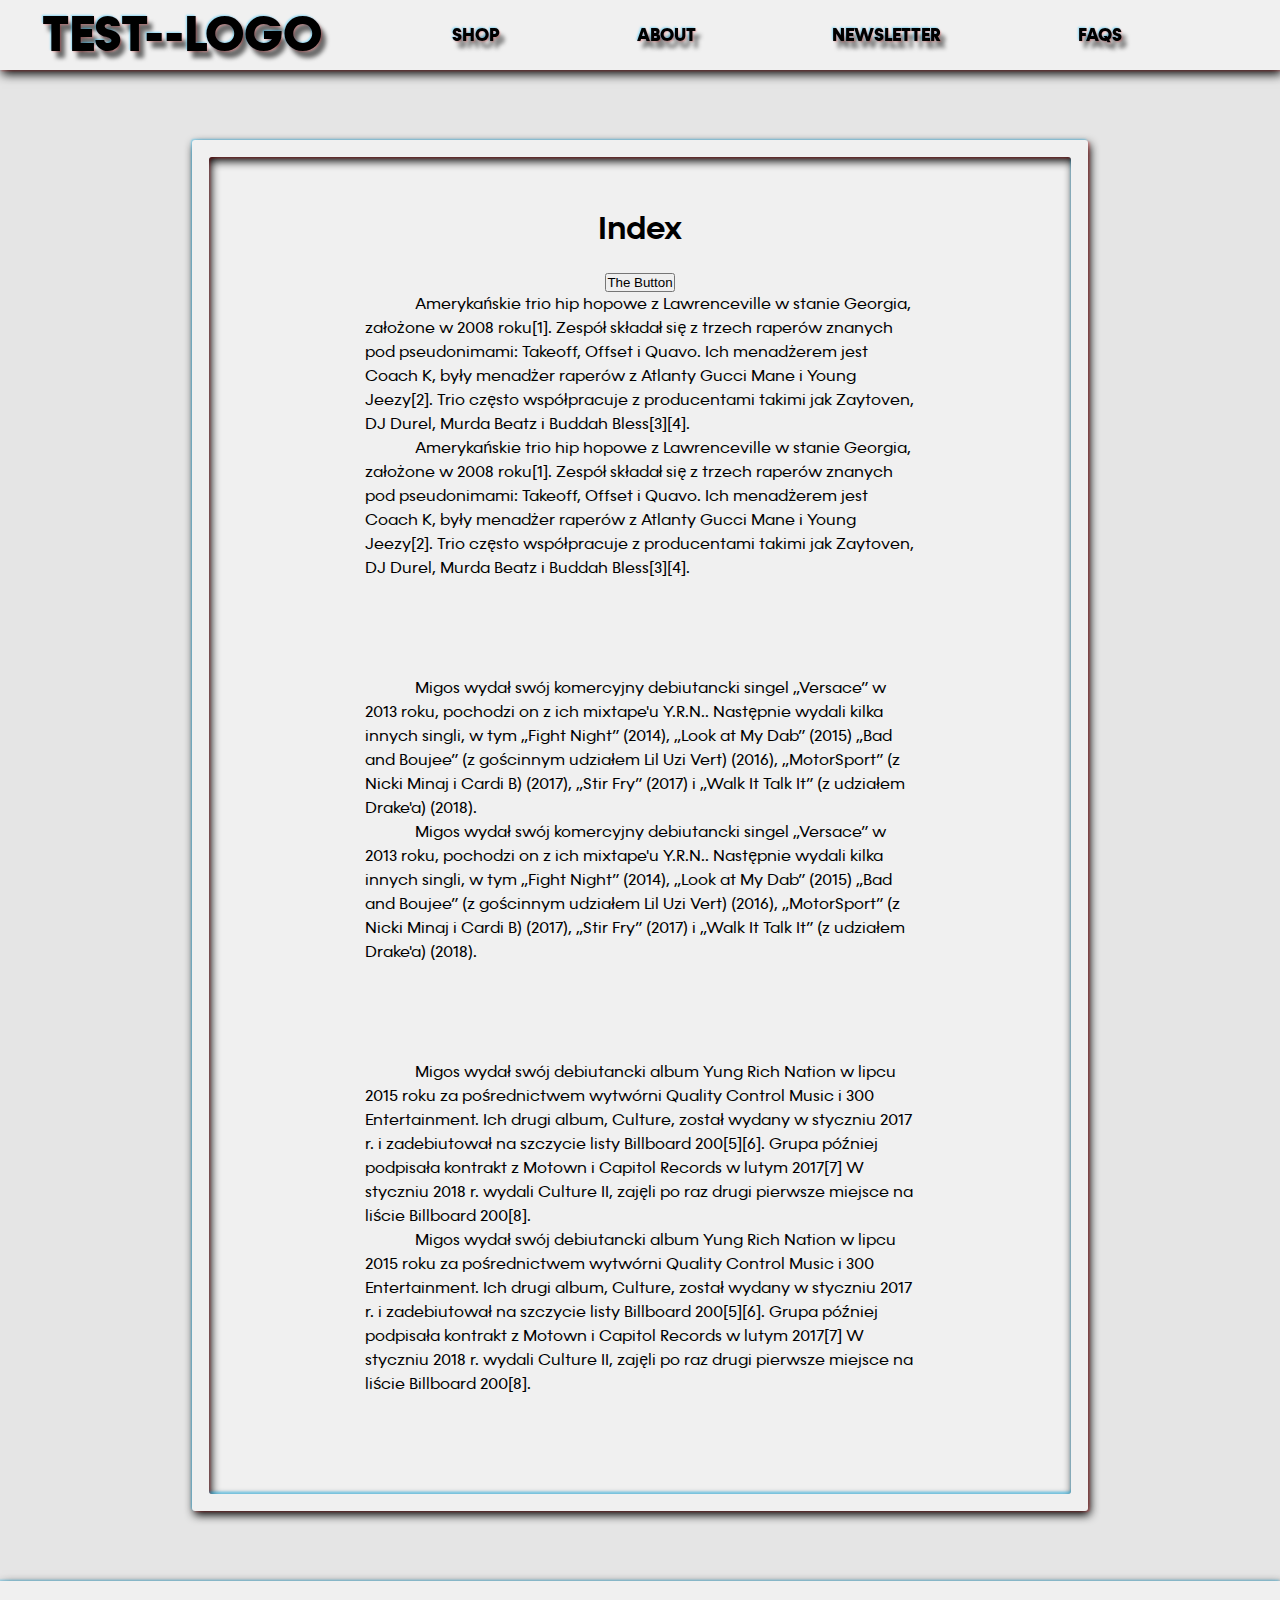
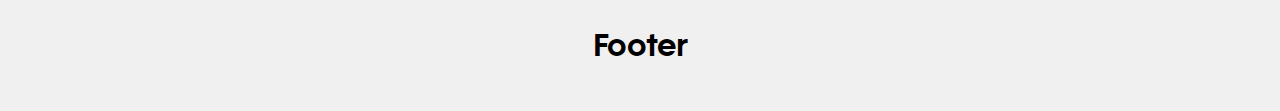
==== commit bb4492e3: "change logos" ====
--- a/index.html
+++ b/index.html
@@ -38,7 +38,7 @@
       <div class="animated-box  shadow-box-inset"></div>
     </div>
     <div class="logo-container  header-shadow">
-      <div class="logo  shadow-text"><a href="index.html">&nbsp;&nbsp;&nbsp;&nbsp;&nbsp;&nbsp;&nbsp;DREAM//</a></div>
+      <div class="logo  shadow-text"><a href="index.html">TEST--LOGO</a></div>
     </div>
     <div class="dropdown-container header-shadow header-practice">
         <button class="main-dropdown">
--- a/css/main-styles.css
+++ b/css/main-styles.css
@@ -61,8 +61,7 @@
     flex-direction: column;
 
     background: rgb(229, 229, 229);
-    /*url(../images/concrete6.jpg);
-     /* background: url(../images/leaves-background-light.jpg); */ 
+
 
     font-family: "sloth-regular", "Helvatica", "Arial", sans-serif;
     font-size: 16px;
@@ -340,11 +339,6 @@
 
 
 
-/* mobile */
-@media only screen and (max-width: 640px) {
-
-}
-
 /* tablet */
 @media only screen and (min-width: 641px) and (max-width: 1024px) {
 
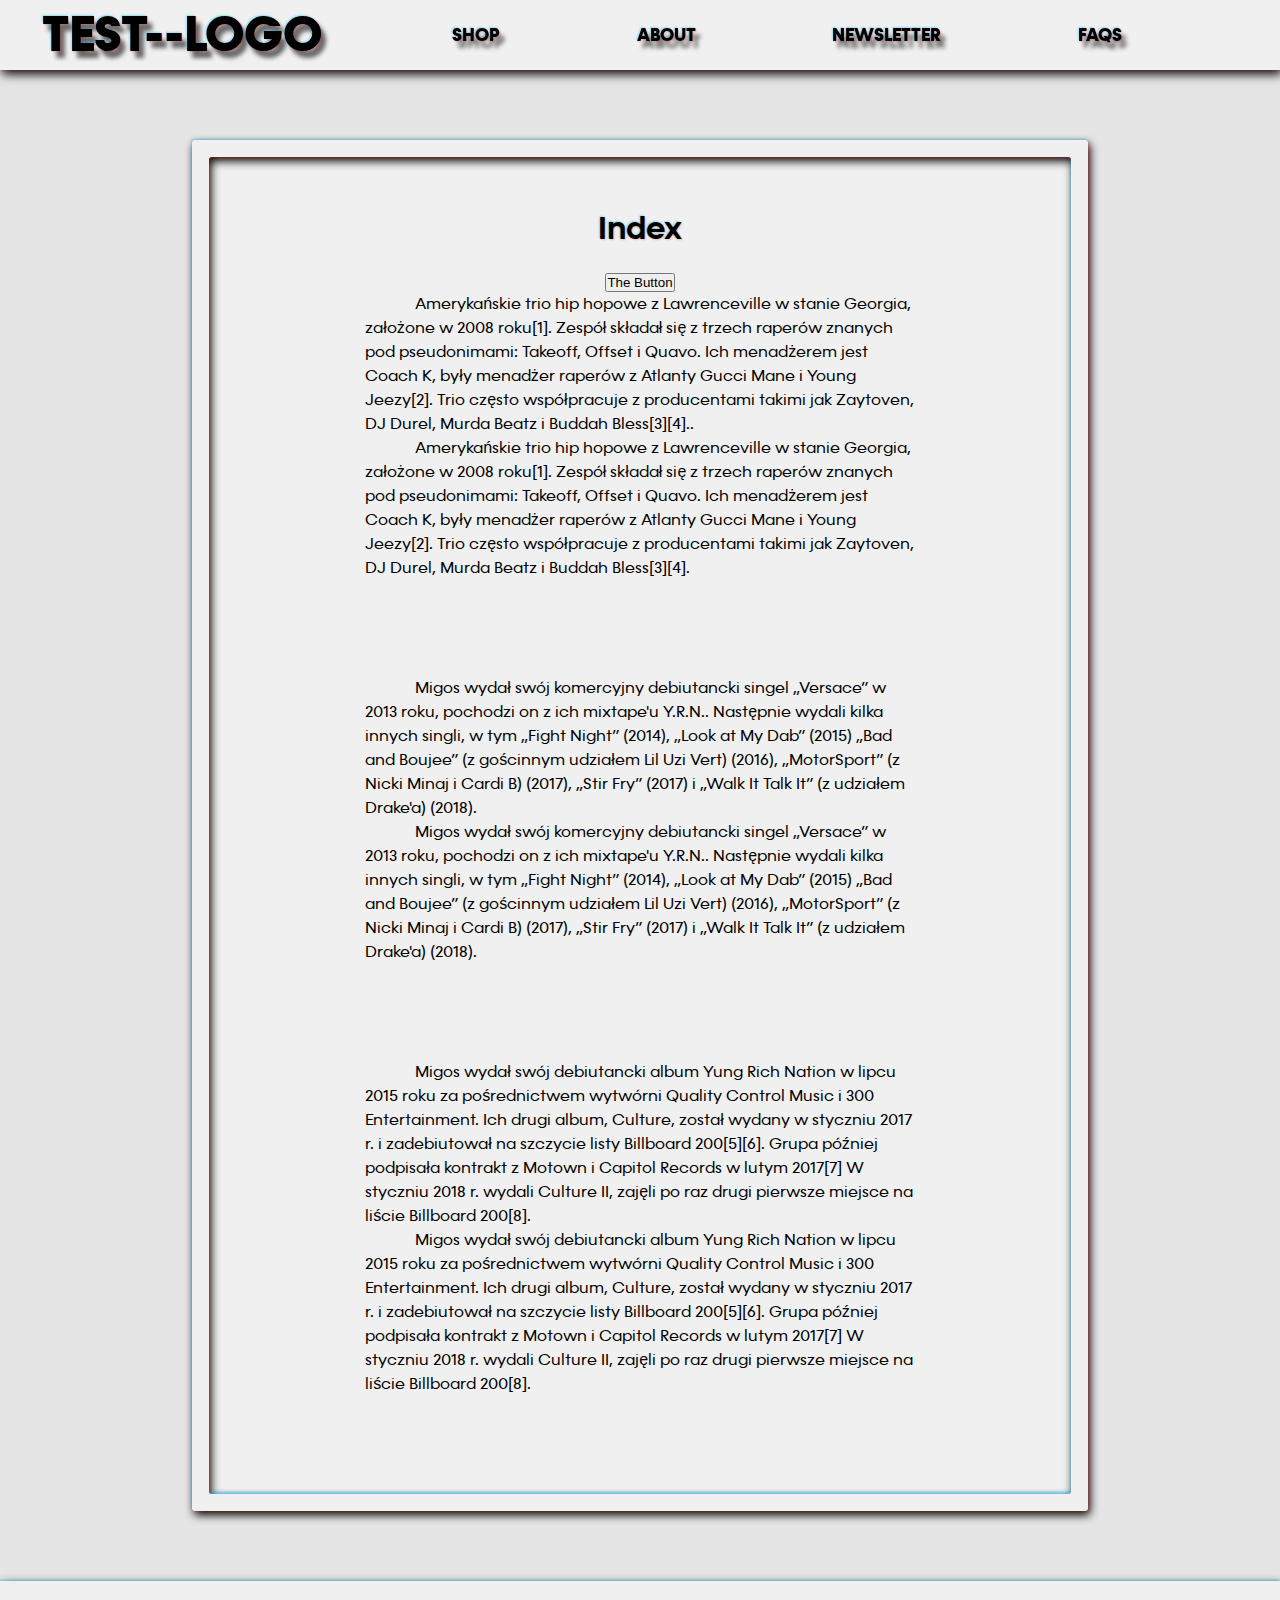
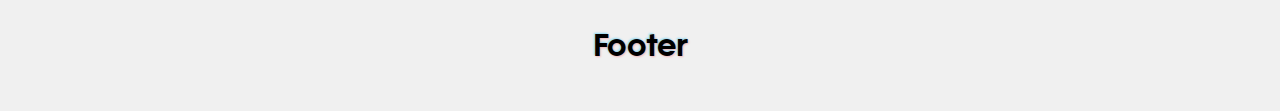
==== commit a4f90f3f: "test commit" ====
--- a/index.html
+++ b/index.html
@@ -64,7 +64,7 @@
                 z Atlanty Gucci Mane i Young Jeezy[2]. Trio 
                 często współpracuje z producentami takimi jak
                  Zaytoven, DJ Durel, Murda Beatz i Buddah 
-                 Bless[3][4].
+                 Bless[3][4]..
               </p>
               <p>     Amerykańskie trio hip hopowe z Lawrenceville w 
                 stanie Georgia, założone w 2008 roku[1]. Zespół 
--- a/css/main-styles.css
+++ b/css/main-styles.css
@@ -71,10 +71,13 @@
 
 h1 {
     font-family: "sloth-semibold", "Helvatica", "Arial", sans-serif;
+    text-shadow: 1px 1px 2px hsla(0, 100%, 50%, 0.23),
+                 -1px -1px 2px hsla(196, 100%, 50%, 0.4);
 }
 
 p {
     text-indent: 5ch;
+                 
 }
 
 .main-header {
@@ -245,7 +248,8 @@
     margin: 4px;
     background: var(--header-text-color);
 
-    box-shadow: -1px -1px 2px hsla(196, 100%, 50%, 0.4),
+    box-shadow: 1px 1px 2px hsla(0, 100%, 50%, 0.23),
+                -1px -1px 2px hsla(196, 100%, 50%, 0.4),
                 5px var(--header-sway) 4px var(--header-shadow-color);
 
 }
